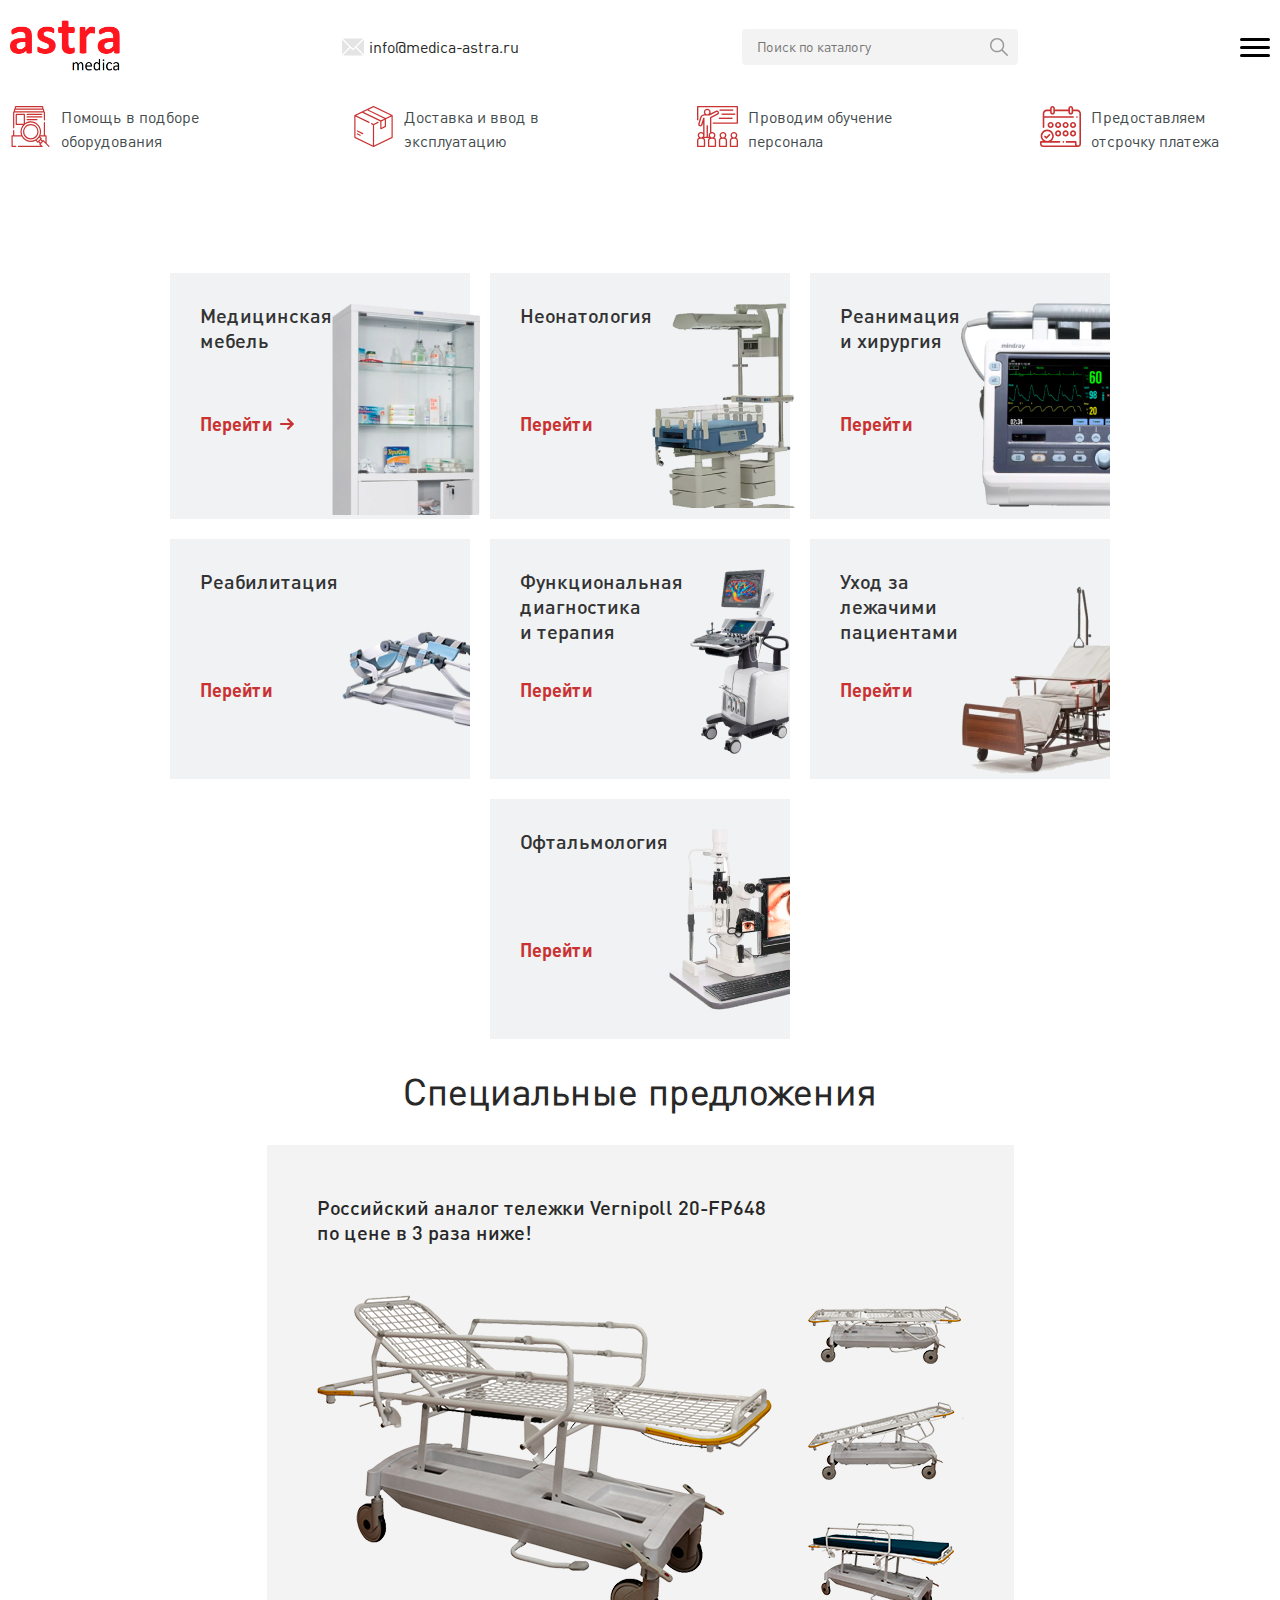
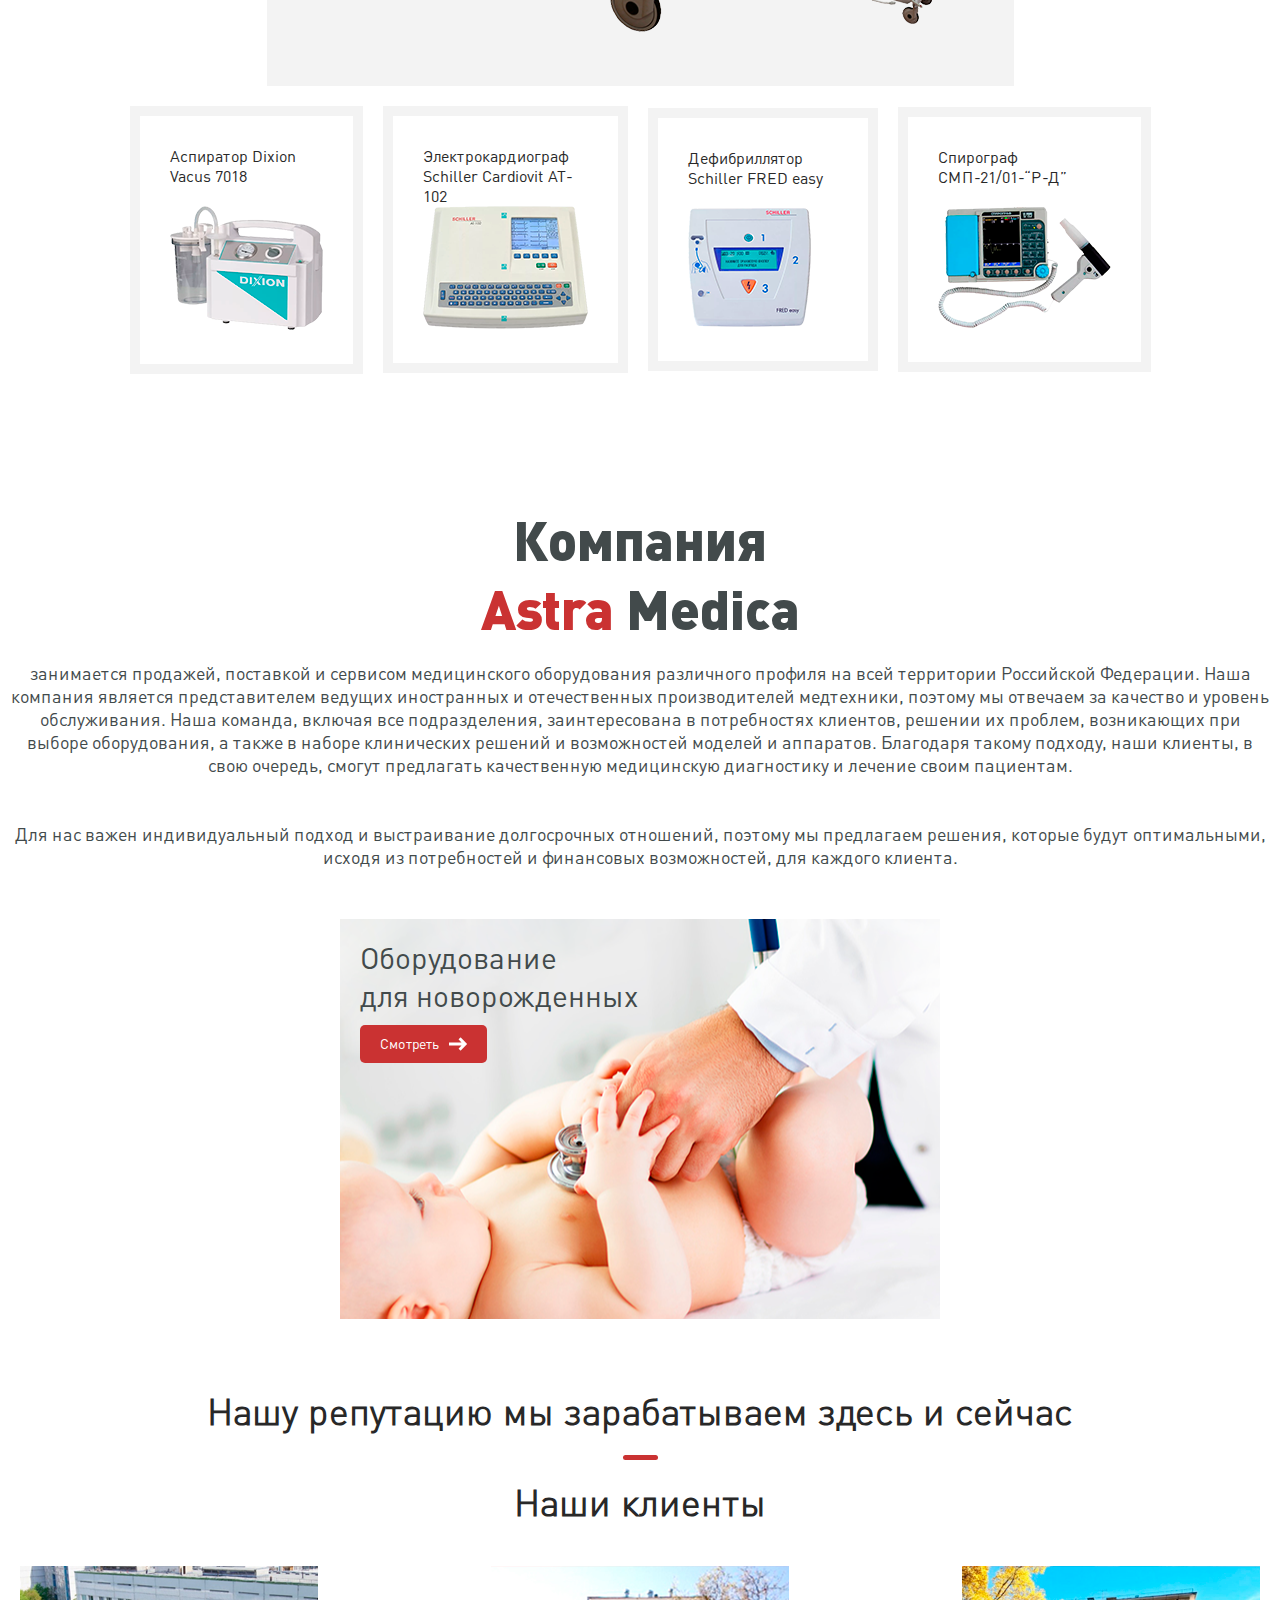
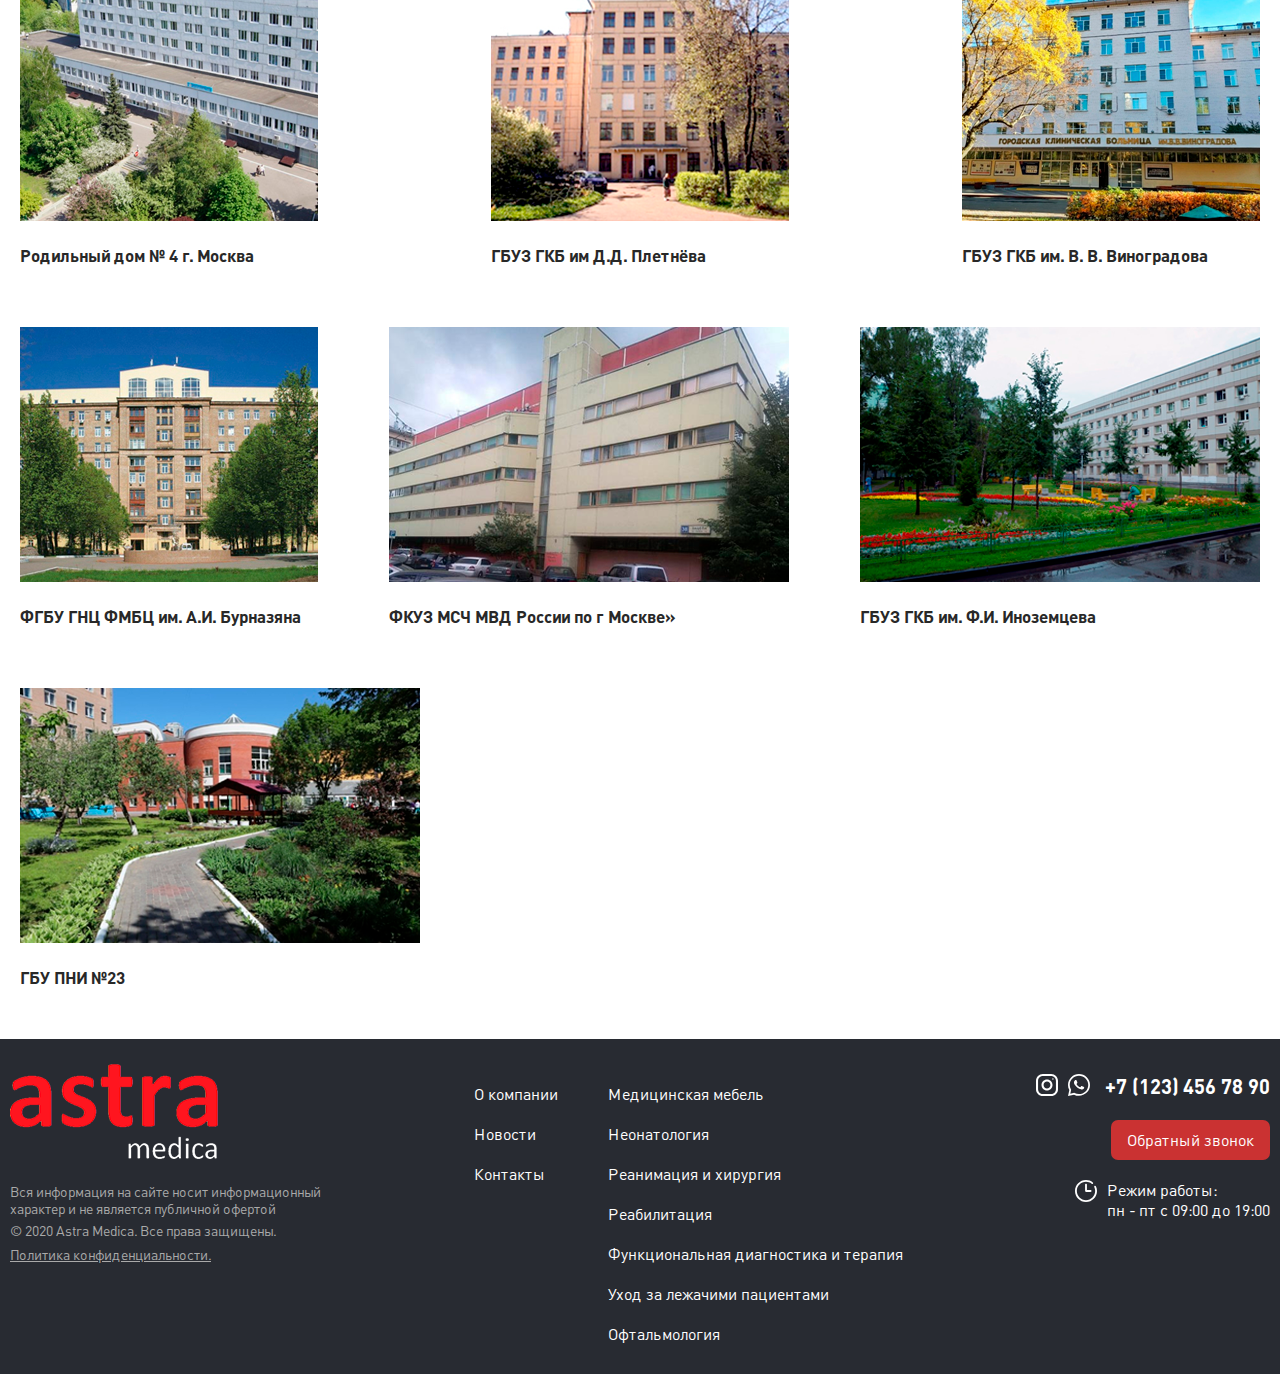
==== index.html @ 745ae38e "Main Page" ====
<!DOCTYPE html>
<html lang="en">

<head>
    <meta charset="UTF-8">
    <meta name="viewport" content="width=device-width, initial-scale=1.0">
    <title>Astra Medica</title>
    <link rel="stylesheet" href="./styles/style.css">
    <link rel="stylesheet" href="./styles/media-queries.css">
    <link rel="shortcut icon" href="./assets/img/favicon.ico" type="image/x-icon">
</head>

<body>
    <header class="header">

        <div class="header-top">
            <div class="container">
                <div class="header-top__logo">
                    <a href="/">
                        <img src="./assets/img/logo.png" alt="">
                    </a>
                </div>

                <div class="header-top__mail">
                    <img src="./assets/img/header/mail.svg" alt="">
                    <a href="#">
                        info@medica-astra.ru
                    </a>
                </div>

                <div class="header-top__phone">
                    <img src="./assets/img/header/phone.svg" alt="">
                    <a href="#">
                        8 (123) 456 78 90
                    </a>
                    <button class="header-button">Заказать звонок</button>
                </div>

                <div class="header-top__search">
                    <input type="search" placeholder="Поиск по каталогу">
                    <img src="./assets/img/header/search.svg" alt="">
                </div>

                <div class="header-top__menu">
                    <div class="lines">
                        <div class="line"></div>
                        <div class="line"></div>
                        <div class="line"></div>
                    </div>
                </div>
            </div>
        </div>
        <div class="header-content">
            <div class="header-content__nav">
                <div class="container">
                    <nav>
                        <ul class="topmenu">
                            <li>
                                <a href="#">Медицинская мебель</a>
                                <ul class="submenu">
                                    <li>
                                        <a href="#">Кровати</a>
                                        <ul class="submenu">
                                            <li><a href="#">Общебольничные</a></li>
                                            <li><a href="#">Функциональные механические</a></li>
                                            <li><a href="#">Функциональные электрические</a></li>
                                            <li><a href="#">Для родовспоможения</a></li>
                                            <li><a href="#">Для новорожденных</a></li>
                                        </ul>
                                    </li>
                                    <li>
                                        <a href="#">Тележки</a>
                                        <ul class="submenu">
                                            <li><a href="#">Внутрикорпусные</a></li>
                                            <li><a href="#">Душевые</a></li>
                                            <li><a href="#">Грузовые</a></li>
                                        </ul>
                                    </li>
                                    <li>
                                        <a href="#">Столики</a>
                                        <ul class="submenu">
                                            <li><a href="#">Прикроватные</a></li>
                                            <li><a href="#">Манипуляционные (процедурные)</a></li>
                                            <li><a href="#">Инструментальные (анестезиолога)</a></li>
                                            <li><a href="#">Пеленальные</a></li>
                                        </ul>
                                    </li>
                                    <li><a href="#">Прикроватные тумбочки</a></li>
                                </ul>
                            </li>
                            <li>
                                <a href="#">Неонатология</a>
                                <ul class="submenu">
                                    <li><a href="#">Кровати для новорожденных</a></li>
                                    <li><a href="#">Пеленальные столики</a></li>
                                    <li><a href="#">Фототерапия</a></li>
                                    <li><a href="#">Весы</a></li>
                                </ul>
                            </li>
                            <li>
                                <a href="#">Реанимация и хирургия</a>
                                <ul class="submenu">
                                    <li><a href="#">Дефибрилляторы</a></li>
                                    <li><a href="#">Аспираторы</a></li>
                                    <li><a href="#">Обогрев пациентов</a></li>
                                </ul>
                            </li>
                            <li>
                                <a href="#">Офтальмология</a>
                                <ul class="submenu">
                                    <li><a href="#">Авторефкератометры</a></li>
                                    <li><a href="#">Щелевые лампы</a></li>
                                    <li>
                                        <a href="#">Офтальмоскопы</a>
                                        <ul class="submenu">
                                            <li><a href="#">Прямые</a></li>
                                            <li><a href="#">Непрямые</a></li>
                                            <li><a href="#">Непрямые видеоофтальмоскопы</a></li>
                                        </ul>
                                    </li>
                                </ul>
                            </li>
                            <li>
                                <a href="#">Функциональная диагностика и терапия</a>
                                <ul class="submenu">
                                    <li><a href="#">Спирометры</a></li>
                                    <li><a href="#">Электрокардиографы</a></li>
                                    <li>
                                        <a href="#">Весы</a>
                                        <ul class="submenu">
                                            <li><a href="#">Для взрослых</a></li>
                                            <li><a href="#">Для новорожденных</a></li>
                                        </ul>
                                    </li>
                                    <li><a href="#">Анализаторы состава тела</a></li>
                                    <li><a href="#">Алкотестеры</a></li>
                                    <li><a href="#">Концентраторы кислорода</a></li>
                                    <li><a href="#">Осветители</a></li>
                                </ul>
                            </li>
                            <li>
                                <a href="#">Реабилитация</a>
                                <ul class="submenu">
                                    <li>
                                        <a href="#">Восстановление подвижности суставов</a>
                                        <ul class="submenu">
                                            <li><a href="#">Коленный и тазобедренны</a></li>
                                            <li><a href="#">Голеностопный</a></li>
                                            <li><a href="#">Локтевой</a></li>
                                            <li><a href="#">Плечевой</a></li>
                                            <li><a href="#">Лучезапястный</a></li>
                                            <li><a href="#">Пальцы и суставы кисти</a></li>
                                            <li><a href="#">Позвоночник (кинезотерапия)</a></li>
                                        </ul>
                                    </li>
                                    <li><a href="#">Восстановление навыков ходьбы</a></li>
                                </ul>
                            </li>
                            <li>
                                <a href="#">Уход за лежачими пациентами</a>
                                <ul class="submenu">
                                    <li><a href="#">Подъемники</a></li>
                                    <li><a href="#">Перекладывание пациентов</a></li>
                                    <li><a href="#">Каталки и кресла для душа</a></li>
                                    <li><a href="#">Противопролежневые матрацы </a></li>
                                </ul>
                            </li>
                        </ul>
                    </nav>

                </div>
            </div>
            <div class="header-content__services">
                <div class="container">
                    <div class="services-list">
                        <div class="service">
                            <div class="service-image">
                                <img src="./assets/img/services/1.svg" alt="">
                            </div>
                            <div class="service-text">
                                <p>Помощь в подборе оборудования</p>
                            </div>
                        </div>
                        <div class="service">
                            <div class="service-image">
                                <img src="./assets/img/services/2.svg" alt="">
                            </div>
                            <div class="service-text">
                                <p>Доставка и ввод в эксплуатацию</p>
                            </div>
                        </div>
                        <div class="service">
                            <div class="service-image">
                                <img src="./assets/img/services/3.svg" alt="">
                            </div>
                            <div class="service-text">
                                <p>Проводим обучение персонала</p>
                            </div>
                        </div>
                        <div class="service">
                            <div class="service-image">
                                <img src="./assets/img/services/4.svg" alt="">
                            </div>
                            <div class="service-text">
                                <p>Предоставляем отсрочку платежа</p>
                            </div>
                        </div>
                    </div>
                </div>
            </div>
        </div>

        <div class="header-menu__mobile">

            <div class="header-menu__mobile-search">
                <input type="search" placeholder="Поиск по каталогу">
            </div>

            <div class="header-menu__mobile-nav">
                <nav>
                    <ul class="topmenu">
                        <li>
                            <a href="#">Медицинская мебель</a>
                            <ul class="submenu">
                                <li>
                                    <a href="#">Кровати</a>
                                    <ul class="submenu">
                                        <li><a href="#">Общебольничные</a></li>
                                        <li><a href="#">Функциональные механические</a></li>
                                        <li><a href="#">Функциональные электрические</a></li>
                                        <li><a href="#">Для родовспоможения</a></li>
                                        <li><a href="#">Для новорожденных</a></li>
                                    </ul>
                                </li>
                                <li>
                                    <a href="#">Тележки</a>
                                    <ul class="submenu">
                                        <li><a href="#">Внутрикорпусные</a></li>
                                        <li><a href="#">Душевые</a></li>
                                        <li><a href="#">Грузовые</a></li>
                                    </ul>
                                </li>
                                <li>
                                    <a href="#">Столики</a>
                                    <ul class="submenu">
                                        <li><a href="#">Прикроватные</a></li>
                                        <li><a href="#">Манипуляционные (процедурные)</a></li>
                                        <li><a href="#">Инструментальные (анестезиолога)</a></li>
                                        <li><a href="#">Пеленальные</a></li>
                                    </ul>
                                </li>
                                <li><a href="#">Прикроватные тумбочки</a></li>
                            </ul>
                        </li>
                        <li>
                            <a href="#">Неонатология</a>
                            <ul class="submenu">
                                <li><a href="#">Кровати для новорожденных</a></li>
                                <li><a href="#">Пеленальные столики</a></li>
                                <li><a href="#">Фототерапия</a></li>
                                <li><a href="#">Весы</a></li>
                            </ul>
                        </li>
                        <li>
                            <a href="#">Реанимация и хирургия</a>
                            <ul class="submenu">
                                <li><a href="#">Дефибрилляторы</a></li>
                                <li><a href="#">Аспираторы</a></li>
                                <li><a href="#">Обогрев пациентов</a></li>
                            </ul>
                        </li>
                        <li>
                            <a href="#">Офтальмология</a>
                            <ul class="submenu">
                                <li><a href="#">Авторефкератометры</a></li>
                                <li><a href="#">Щелевые лампы</a></li>
                                <li>
                                    <a href="#">Офтальмоскопы</a>
                                    <ul class="submenu">
                                        <li><a href="#">Прямые</a></li>
                                        <li><a href="#">Непрямые</a></li>
                                        <li><a href="#">Непрямые видеоофтальмоскопы</a></li>
                                    </ul>
                                </li>
                            </ul>
                        </li>
                        <li>
                            <a href="#">Функциональная диагностика и терапия</a>
                            <ul class="submenu">
                                <li><a href="#">Спирометры</a></li>
                                <li><a href="#">Электрокардиографы</a></li>
                                <li>
                                    <a href="#">Весы</a>
                                    <ul class="submenu">
                                        <li><a href="#">Для взрослых</a></li>
                                        <li><a href="#">Для новорожденных</a></li>
                                    </ul>
                                </li>
                                <li><a href="#">Анализаторы состава тела</a></li>
                                <li><a href="#">Алкотестеры</a></li>
                                <li><a href="#">Концентраторы кислорода</a></li>
                                <li><a href="#">Осветители</a></li>
                            </ul>
                        </li>
                        <li>
                            <a href="#">Реабилитация</a>
                            <ul class="submenu">
                                <li>
                                    <a href="#">Восстановление подвижности суставов</a>
                                    <ul class="submenu">
                                        <li><a href="#">Коленный и тазобедренны</a></li>
                                        <li><a href="#">Голеностопный</a></li>
                                        <li><a href="#">Локтевой</a></li>
                                        <li><a href="#">Плечевой</a></li>
                                        <li><a href="#">Лучезапястный</a></li>
                                        <li><a href="#">Пальцы и суставы кисти</a></li>
                                        <li><a href="#">Позвоночник (кинезотерапия)</a></li>
                                    </ul>
                                </li>
                                <li><a href="#">Восстановление навыков ходьбы</a></li>
                            </ul>
                        </li>
                        <li>
                            <a href="#">Уход за лежачими пациентами</a>
                            <ul class="submenu">
                                <li><a href="#">Подъемники</a></li>
                                <li><a href="#">Перекладывание пациентов</a></li>
                                <li><a href="#">Каталки и кресла для душа</a></li>
                                <li><a href="#">Противопролежневые матрацы </a></li>
                            </ul>
                        </li>
                    </ul>
                </nav>

            </div>

            <div class="header-menu__mobile-phone">
                <img src="./assets/img/header/phone.svg" alt="">
                <a href="#">
                    8 (123) 456 78 90
                </a>
                <button class="header-menu__mobile-button">Заказать звонок</button>
            </div>

            <div class="header-menu__mobile-mail">
                <img src="./assets/img/header/mail.svg" alt="">
                <a href="#">
                    info@medica-astra.ru
                </a>
            </div>

            <div class="header-menu__mobile-close">
                <div class="line"></div>
                <div class="line"></div>
            </div>
        </div>
    </header>
    <main class="main">

        <section class="devices">
            <div class="container">
                <div class="devices-slider">
                    <div class="arrow-back">
                        <img src="./assets/img/devices/back.svg" alt="">
                    </div>
                    <div class="devices-window">
                        <div class="devices-list">
                            <div class="device">
                                <div class="device-text">
                                    <h1>Дефибрилляторы <br> для профессионалов <br> и рядовых сотрудников</h1>
                                </div>
                                <div class="device-link">
                                    <button class="device-button"><img src="./assets/img/devices/button.png"
                                            alt="">Смотреть</button>
                                </div>
                            </div>
                            <div class="device">
                                <div class="device-text">
                                    <h1>Дефибрилляторы <br> для новичков <br> и рядовых сотрудников</h1>
                                </div>
                                <div class="device-link">
                                    <button class="device-button"><img src="./assets/img/devices/button.png"
                                            alt="">Смотреть</button>
                                </div>
                            </div>
                        </div>
                    </div>
                    <div class="arrow-next">
                        <img src="./assets/img/devices/next.svg" alt="">
                    </div>
                </div>
            </div>
        </section>

        <section class="categories">
            <div class="container">
                <div class="categories-list">
                    <div class="category">
                        <div class="category-text">
                            <p>Медицинская мебель</p>
                            <div class="category-text__link">
                                <a href="#">
                                    Перейти
                                    <img src="./assets/img/categories/next.svg" alt="">
                                </a>
                            </div>
                        </div>
                        <div class="category-image">
                            <img src="./assets/img/categories/1.png" alt="">
                        </div>
                    </div>
                    <div class="category">
                        <div class="category-text">
                            <p>Неонатология</p>
                            <div class="category-text__link">
                                <a href="#">Перейти</a>
                            </div>
                        </div>
                        <div class="category-image">
                            <img src="./assets/img/categories/2.png" alt="">
                        </div>
                    </div>
                    <div class="category">
                        <div class="category-text">
                            <p>Реанимация и хирургия</p>
                            <div class="category-text__link">
                                <a href="#">Перейти</a>
                            </div>
                        </div>
                        <div class="category-image">
                            <img src="./assets/img/categories/3.png" alt="">
                        </div>
                    </div>
                    <div class="category">
                        <div class="category-text">
                            <p>Реабилитация</p>
                            <div class="category-text__link">
                                <a href="#">Перейти</a>
                            </div>
                        </div>
                        <div class="category-image">
                            <img src="./assets/img/categories/4.png" alt="">
                        </div>
                    </div>
                    <div class="category">
                        <div class="category-text">
                            <p>Функциональная диагностика <br> и терапия</p>
                            <div class="category-text__link">
                                <a href="#">Перейти</a>
                            </div>
                        </div>
                        <div class="category-image">
                            <img src="./assets/img/categories/5.png" alt="">
                        </div>
                    </div>
                    <div class="category">
                        <div class="category-text">
                            <p>Уход за лежачими пациентами</p>
                            <div class="category-text__link">
                                <a href="#">Перейти</a>
                            </div>
                        </div>
                        <div class="category-image">
                            <img src="./assets/img/categories/6.png" alt="">
                        </div>
                    </div>
                    <div class="category">
                        <div class="category-text">
                            <p>Офтальмология</p>
                            <div class="category-text__link">
                                <a href="#">Перейти</a>
                            </div>
                        </div>
                        <div class="category-image">
                            <img src="./assets/img/categories/7.png" alt="">
                        </div>
                    </div>
                </div>
            </div>
        </section>

        <section class="offers">
            <div class="container">
                <div class="section-title">
                    <h3>Специальные предложения</h3>
                </div>
                <div class="offers-list">
                    <div class="hot-offer">
                        <div class="offer">
                            <div class="offer-text">
                                <p>Российский аналог тележки Vernipoll 20-FP648 по цене в 3 раза ниже!</p>
                            </div>
                            <div class="offer-image">
                                <img src="./assets/img/offers/1.png" alt="">
                            </div>
                        </div>
                    </div>
                    <div class="other-offers">
                        <div class="offer">
                            <div class="offer-wrap">
                                <div class="offer-text">
                                    <p>Аспиратор Dixion Vacus 7018</p>
                                </div>
                                <div class="offer-image">
                                    <img src="./assets/img/offers/2.png" alt="">
                                </div>
                            </div>
                        </div>
                        <div class="offer">
                            <div class="offer-wrap">
                                <div class="offer-text">
                                    <p>Электрокардиограф Schiller Cardiovit AT-102</p>
                                </div>
                                <div class="offer-image">
                                    <img src="./assets/img/offers/3.png" alt="">
                                </div>
                            </div>
                        </div>
                        <div class="offer">
                            <div class="offer-wrap">
                                <div class="offer-text">
                                    <p>Дефибриллятор Schiller FRED easy</p>
                                </div>
                                <div class="offer-image">
                                    <img src="./assets/img/offers/4.png" alt="">
                                </div>
                            </div>
                        </div>
                        <div class="offer">
                            <div class="offer-wrap">
                                <div class="offer-text">
                                    <p>Спирограф СМП-21/01-“Р-Д”</p>
                                </div>
                                <div class="offer-image">
                                    <img src="./assets/img/offers/5.png" alt="">
                                </div>
                            </div>
                        </div>
                    </div>
                </div>
            </div>
        </section>

        <section class="about">
            <div class="container">
                <div class="about-text">
                    <h2>Компания <br> <span>Astra</span> Medica</h2>
                    <p>занимается продажей, поставкой и сервисом медицинского оборудования
                        различного профиля на всей территории Российской Федерации. Наша
                        компания является представителем ведущих иностранных и отечественных
                        производителей медтехники, поэтому мы отвечаем за качество и уровень
                        обслуживания. Наша команда, включая все подразделения, заинтересована
                        в потребностях клиентов, решении их проблем, возникающих при выборе
                        оборудования, а также в наборе клинических решений и возможностей
                        моделей и аппаратов. Благодаря такому подходу, наши клиенты, в свою
                        очередь, смогут предлагать качественную медицинскую диагностику и
                        лечение своим пациентам.
                        <br> <br> <br>
                        Для нас важен индивидуальный подход и выстраивание долгосрочных
                        отношений, поэтому мы предлагаем решения, которые будут оптимальными,
                        исходя из потребностей и финансовых возможностей, для каждого клиента.</p>
                </div>
                <div class="about-product">
                    <div class="about-product__text">
                        <p>Оборудование <br> для новорожденных</p>
                    </div>
                    <div class="about-product__link">
                        <button class="header-button">Смотреть <img src="./assets/img/about/arrow.svg" alt=""> </button>
                    </div>
                </div>
            </div>
        </section>

        <section class="clients">
            <div class="container">
                <div class="section-title">
                    <h3>Нашу репутацию мы зарабатываем здесь и сейчас</h2>
                        <div class="section-title__bar"></div>
                        <h3>Наши клиенты</h3>
                </div>
                <div class="clients-list">
                    <div class="client">
                        <div class="client-image">
                            <img src="./assets/img/clients/1.png" alt="">
                        </div>
                        <div class="client-text">
                            <p>Родильный дом № 4 г. Москва</p>
                        </div>
                    </div>
                    <div class="client">
                        <div class="client-image">
                            <img src="./assets/img/clients/2.png" alt="">
                        </div>
                        <div class="client-text">
                            <p>ГБУЗ ГКБ им Д.Д. Плетнёва</p>
                        </div>
                    </div>
                    <div class="client">
                        <div class="client-image">
                            <img src="./assets/img/clients/3.png" alt="">
                        </div>
                        <div class="client-text">
                            <p>ГБУЗ ГКБ им. В. В. Виноградова</p>
                        </div>
                    </div>
                    <div class="client">
                        <div class="client-image">
                            <img src="./assets/img/clients/4.png" alt="">
                        </div>
                        <div class="client-text">
                            <p>ФГБУ ГНЦ ФМБЦ им. А.И. Бурназяна</p>
                        </div>
                    </div>
                    <div class="client">
                        <div class="client-image">
                            <img src="./assets/img/clients/5.png" alt="">
                        </div>
                        <div class="client-text">
                            <p>ФКУЗ МСЧ МВД России по г Москве»</p>
                        </div>
                    </div>
                    <div class="client">
                        <div class="client-image">
                            <img src="./assets/img/clients/6.png" alt="">
                        </div>
                        <div class="client-text">
                            <p>ГБУЗ ГКБ им. Ф.И. Иноземцева</p>
                        </div>
                    </div>
                    <div class="client">
                        <div class="client-image">
                            <img src="./assets/img/clients/7.png" alt="">
                        </div>
                        <div class="client-text">
                            <p>ГБУ ПНИ №23</p>
                        </div>
                    </div>
                </div>
            </div>
        </section>

    </main>
    <footer class="footer">
        <div class="container">
            <div class="legal-info">
                <div class="logo">
                    <img src="./assets/img/footer/logo.png" alt="">
                </div>
                <div class="policy">
                    <p>Вся информация на сайте носит информационный характер и не является публичной офертой</p>
                    <p>
                        © 2020 Astra Medica. Все права защищены.
                    </p>
                    <a href="#">
                        Политика конфиденциальности.
                    </a>
                </div>
            </div>
            <div class="links">
                <div class="main-links">
                    <ul>
                        <li>
                            <a href="#">О компании</a>
                        </li>
                        <li>
                            <a href="#">Новости</a>
                        </li>
                        <li>
                            <a href="#">Контакты</a>
                        </li>
                    </ul>
                </div>
                <div class="category-links">
                    <ul>
                        <li>
                            <a href="#">Медицинская мебель</a>
                        </li>
                        <li>
                            <a href="#">Неонатология</a>
                        </li>
                        <li>
                            <a href="#">Реанимация и хирургия</a>
                        </li>
                        <li>
                            <a href="#">Реабилитация</a>
                        </li>
                        <li>
                            <a href="#">Функциональная диагностика и терапия</a>
                        </li>
                        <li>
                            <a href="#">Уход за лежачими пациентами</a>
                        </li>
                        <li>
                            <a href="#">Офтальмология</a>
                        </li>
                    </ul>
                </div>
            </div>
            <div class="useful-info">
                <div class="contacts">
                    <div class="social-media">
                        <div class="instagram">
                            <img src="./assets/img/footer/instagram.svg" alt="">
                        </div>
                        <div class="whatsapp">
                            <img src="./assets/img/footer/whatsapp.svg" alt="">
                        </div>
                    </div>
                    <div class="phone">
                        <a href="#">+7 (123) 456 78 90</a>
                    </div>
                </div>
                <div class="call">
                    <button class="call-button">Обратный звонок</button>
                </div>
                <div class="working-schedule">
                    <img src="./assets/img/footer/clock.svg" alt="">
                    <p>Режим работы: <br> пн - пт с 09:00 до 19:00</p>
                </div>
            </div>
        </div>
    </footer>
    <script src="./src/main.js"></script>
</body>

</html>
---- styles/style.css ----
@font-face {
  font-family: 'DIN Pro Bold';
  src: url("../assets/fonts/DINPro-Bold.eot");
  src: url("../assets/fonts/DINPro-Bold.eot?#iefix") format("embedded-opentype"), url("../assets/fonts/DINPro-Bold.woff2") format("woff2"), url("../assets/fonts/DINPro-Bold.woff") format("woff"), url("../assets/fonts/DINPro-Bold.ttf") format("truetype");
  font-weight: bold;
  font-style: normal;
  font-display: swap;
}

@font-face {
  font-family: 'DIN Pro Black';
  src: url("../assets/fonts/DINPro-Black.eot");
  src: url("../assets/fonts/DINPro-Black.eot?#iefix") format("embedded-opentype"), url("../assets/fonts/DINPro-Black.woff2") format("woff2"), url("../assets/fonts/DINPro-Black.woff") format("woff"), url("../assets/fonts/DINPro-Black.ttf") format("truetype");
  font-weight: 900;
  font-style: normal;
  font-display: swap;
}

@font-face {
  font-family: 'DIN Pro Medium';
  src: url("../assets/fonts/DINPro-Medium.eot");
  src: url("../assets/fonts/DINPro-Medium.eot?#iefix") format("embedded-opentype"), url("../assets/fonts/DINPro-Medium.woff2") format("woff2"), url("../assets/fonts/DINPro-Medium.woff") format("woff"), url("../assets/fonts/DINPro-Medium.ttf") format("truetype");
  font-weight: 500;
  font-style: normal;
  font-display: swap;
}

@font-face {
  font-family: 'DIN Pro Light';
  src: url("../assets/fonts/DINPro-Light.eot");
  src: url("../assets/fonts/DINPro-Light.eot?#iefix") format("embedded-opentype"), url("../assets/fonts/DINPro-Light.woff2") format("woff2"), url("../assets/fonts/DINPro-Light.woff") format("woff"), url("../assets/fonts/DINPro-Light.ttf") format("truetype");
  font-weight: 300;
  font-style: normal;
  font-display: swap;
}

@font-face {
  font-family: 'DIN Pro Regular';
  src: url("../assets/fonts/DINPro.eot");
  src: url("../assets/fonts/DINPro.eot?#iefix") format("embedded-opentype"), url("../assets/fonts/DINPro.woff2") format("woff2"), url("../assets/fonts/DINPro.woff") format("woff"), url("../assets/fonts/DINPro.ttf") format("truetype");
  font-weight: normal;
  font-style: normal;
  font-display: swap;
}

* {
  margin: 0;
  padding: 0;
  -webkit-box-sizing: border-box;
          box-sizing: border-box;
}

html {
  font-size: 16px;
}

.container {
  max-width: 1300px;
  margin: auto;
}

a {
  text-decoration: none;
  color: #282828;
}

ul {
  list-style: none;
}

.section-title {
  font-size: 32px;
  margin-bottom: 30px;
  text-align: center;
  color: #282828;
  font-family: 'DIN Pro Light', sans-serif;
}

.header-button,
.header-menu__mobile-button {
  font-family: 'DIN Pro Regular', sans-serif;
  font-size: 14px;
  padding: 10px 20px;
  border: none;
  outline: none;
  border-radius: 5px;
  background-color: #ca3232;
  color: #fff;
  margin-left: 10px;
  cursor: pointer;
}

input {
  font-size: 14px;
  border: none;
  outline: none;
  border-radius: 4px;
  padding: 10px 80px 10px 15px;
  background-color: #f3f3f3;
}

input::-webkit-input-placeholder {
  font-family: 'DIN Pro Regular', sans-serif;
}

input:-ms-input-placeholder {
  font-family: 'DIN Pro Regular', sans-serif;
}

input::-ms-input-placeholder {
  font-family: 'DIN Pro Regular', sans-serif;
}

input::placeholder {
  font-family: 'DIN Pro Regular', sans-serif;
}

body {
  font-family: 'DIN Pro Regular', sans-serif;
  overflow-x: hidden;
}

body .header {
  margin-top: 20px;
}

body .header .header-content__nav,
body .header .header-menu__mobile-nav {
  background-color: #f3f3f3;
}

body .header .header-content__nav nav a,
body .header .header-menu__mobile-nav nav a {
  display: block;
  -webkit-transition: .3s linear;
  transition: .3s linear;
}

body .header .header-content__nav nav li:hover > .submenu,
body .header .header-menu__mobile-nav nav li:hover > .submenu {
  visibility: visible;
  opacity: 1;
  -webkit-transform: translateY(0px);
          transform: translateY(0px);
}

body .header .header-content__nav .topmenu,
body .header .header-menu__mobile-nav .topmenu {
  display: -webkit-box;
  display: -ms-flexbox;
  display: flex;
  -webkit-box-pack: justify;
      -ms-flex-pack: justify;
          justify-content: space-between;
  -webkit-box-align: center;
      -ms-flex-align: center;
          align-items: center;
}

body .header .header-content__nav .topmenu .active,
body .header .header-content__nav .topmenu > li > a:hover,
body .header .header-content__nav .topmenu .submenu li a:hover,
body .header .header-menu__mobile-nav .topmenu .active,
body .header .header-menu__mobile-nav .topmenu > li > a:hover,
body .header .header-menu__mobile-nav .topmenu .submenu li a:hover {
  color: #ddbe86;
}

body .header .header-content__nav .topmenu > li,
body .header .header-menu__mobile-nav .topmenu > li {
  display: inline-block;
  position: relative;
}

body .header .header-content__nav .topmenu > li:last-child,
body .header .header-menu__mobile-nav .topmenu > li:last-child {
  border-right: 1px solid #ECF1F2;
}

body .header .header-content__nav .topmenu > li > a,
body .header .header-menu__mobile-nav .topmenu > li > a {
  padding: 20px 0;
}

body .header .header-content__nav .topmenu .submenu,
body .header .header-menu__mobile-nav .topmenu .submenu {
  position: absolute;
  left: -1px;
  z-index: 5;
  width: 180px;
  border-bottom: 1px solid #ECF1F2;
  visibility: hidden;
  opacity: 0;
  -webkit-transform: translateY(10px);
          transform: translateY(10px);
  -webkit-transition: .3s ease-in-out;
  transition: .3s ease-in-out;
}

body .header .header-content__nav .topmenu .submenu li,
body .header .header-menu__mobile-nav .topmenu .submenu li {
  position: relative;
}

body .header .header-content__nav .topmenu .submenu a,
body .header .header-menu__mobile-nav .topmenu .submenu a {
  background: white;
  border-top: 1px solid #ECF1F2;
  border-right: 1px solid #ECF1F2;
  border-left: 1px solid #ECF1F2;
  color: #1c1c1c;
  text-align: left;
  font-size: 14px;
  letter-spacing: 1px;
  padding: 10px 20px;
}

body .header .header-content__nav .topmenu .submenu .submenu,
body .header .header-menu__mobile-nav .topmenu .submenu .submenu {
  position: absolute;
  top: 0;
  left: calc(100% - 1px);
}

body .header-top {
  margin-bottom: 20px;
}

body .header-top .container {
  display: -webkit-box;
  display: -ms-flexbox;
  display: flex;
  -webkit-box-pack: justify;
      -ms-flex-pack: justify;
          justify-content: space-between;
  -webkit-box-align: center;
      -ms-flex-align: center;
          align-items: center;
}

body .header-top__logo img {
  max-width: 110px;
  max-height: 51px;
}

body .header-top__mail, body .header-top__phone, body .header-top__search {
  display: -webkit-box;
  display: -ms-flexbox;
  display: flex;
  -webkit-box-pack: center;
      -ms-flex-pack: center;
          justify-content: center;
  -webkit-box-align: center;
      -ms-flex-align: center;
          align-items: center;
}

body .header-top__mail img, body .header-top__phone img, body .header-top__search img {
  width: 22px;
  height: 22px;
  margin-right: 5px;
}

body .header-top__mail {
  margin-right: 20%;
}

body .header-top__search {
  position: relative;
  cursor: pointer;
}

body .header-top__search img {
  position: absolute;
  right: 5px;
  width: 18px;
  height: 18px;
}

body .header-top__menu {
  display: none;
}

body .header-top__menu .lines {
  cursor: pointer;
}

body .header-top__menu .line {
  width: 30px;
  height: 3px;
  border-radius: 10px;
  background: #000;
  margin-bottom: 5px;
}

body .header-top__menu .line:last-child {
  margin-bottom: 0;
}

body .header-content__services {
  margin-top: 30px;
}

body .header-content__services .services-list {
  display: -webkit-box;
  display: -ms-flexbox;
  display: flex;
  -webkit-box-pack: justify;
      -ms-flex-pack: justify;
          justify-content: space-between;
  -webkit-box-align: center;
      -ms-flex-align: center;
          align-items: center;
}

body .header-content__services .services-list .service {
  display: -webkit-box;
  display: -ms-flexbox;
  display: flex;
  -webkit-box-pack: center;
      -ms-flex-pack: center;
          justify-content: center;
  -webkit-box-align: center;
      -ms-flex-align: center;
          align-items: center;
  color: #424a4b;
  max-width: 230px;
}

body .header-content__services .services-list .service-image img {
  width: 41px;
  height: 41px;
  margin-right: 10px;
}

body .header-content__services .services-list .service-text {
  line-height: 1.5;
}

body .header-menu__mobile {
  width: 315px;
  height: 100%;
  background-color: white;
  position: fixed;
  top: 0;
  right: -315px;
  -webkit-transition: all ease .6s;
  transition: all ease .6s;
}

body .header-menu__mobile-phone, body .header-menu__mobile-mail, body .header-menu__mobile-search {
  display: -webkit-box;
  display: -ms-flexbox;
  display: flex;
  -webkit-box-pack: center;
      -ms-flex-pack: center;
          justify-content: center;
  -webkit-box-align: center;
      -ms-flex-align: center;
          align-items: center;
}

body .header-menu__mobile-phone img, body .header-menu__mobile-mail img, body .header-menu__mobile-search img {
  width: 22px;
  height: 22px;
  margin-right: 5px;
}

body .header-menu__mobile-search {
  position: relative;
  cursor: pointer;
}

body .header-menu__mobile-search input {
  background-image: url(../assets/img/header/search.svg);
  background-position: 95% 50%;
  background-repeat: no-repeat;
  background-size: 18px;
}

body .header-menu__mobile nav .topmenu {
  -webkit-box-orient: vertical;
  -webkit-box-direction: normal;
      -ms-flex-direction: column;
          flex-direction: column;
  -webkit-box-align: start;
      -ms-flex-align: start;
          align-items: flex-start;
}

body .header-menu__mobile nav .topmenu .submenu {
  left: 300px;
  top: 15px;
}

body .header-menu__mobile .header-menu__mobile-close {
  width: 40px;
  height: 40px;
  position: absolute;
  top: 0;
  right: 0;
  cursor: pointer;
}

body .header-menu__mobile .header-menu__mobile-close .line {
  position: absolute;
  top: 20px;
  right: 10px;
  width: 30px;
  height: 3px;
  background-color: #000;
  -webkit-transform: rotate(45deg);
          transform: rotate(45deg);
}

body .header-menu__mobile .header-menu__mobile-close .line:last-child {
  -webkit-transform: rotate(-45deg);
          transform: rotate(-45deg);
}

body .main {
  margin-top: 20px;
}

body .main .devices {
  background: url(../assets/img/devices/bg.png) no-repeat center;
  min-height: 600px;
}

body .main .devices .devices-slider {
  display: -webkit-box;
  display: -ms-flexbox;
  display: flex;
  -webkit-box-pack: start;
      -ms-flex-pack: start;
          justify-content: flex-start;
  -webkit-box-align: center;
      -ms-flex-align: center;
          align-items: center;
  padding-top: 160px;
}

body .main .devices .devices-slider .arrow-back,
body .main .devices .devices-slider .arrow-next {
  cursor: pointer;
}

body .main .devices .devices-slider .arrow-back img,
body .main .devices .devices-slider .arrow-next img {
  width: 40px;
  height: 40px;
}

body .main .devices .devices-slider .devices-window {
  width: 800px;
  margin: 0 370px 0 80px;
  overflow: hidden;
}

body .main .devices .devices-slider .devices-window .devices-list {
  display: -webkit-box;
  display: -ms-flexbox;
  display: flex;
  -webkit-transition: all 0.4s ease;
  transition: all 0.4s ease;
}

body .main .devices .devices-slider .devices-window .devices-list .device {
  min-width: 800px;
}

body .main .devices .devices-slider .devices-window .devices-list .device-text {
  color: #282828;
  font-size: 30px;
  max-width: 500px;
  margin-bottom: 20px;
}

body .main .devices .devices-slider .devices-window .devices-list .device-button {
  display: -webkit-box;
  display: -ms-flexbox;
  display: flex;
  -webkit-box-pack: center;
      -ms-flex-pack: center;
          justify-content: center;
  -webkit-box-align: center;
      -ms-flex-align: center;
          align-items: center;
  font-family: 'DIN Pro Medium', sans-serif;
  border: none;
  border-radius: 8px;
  outline: none;
  background: #ca3232;
  padding: 12px 20px;
  font-size: 18px;
  color: #fff;
  cursor: pointer;
}

body .main .devices .devices-slider .devices-window .devices-list .device-button img {
  margin-right: 10px;
}

body .main .categories {
  padding: 20px 0;
}

body .main .categories-list {
  margin-top: 70px;
  display: -webkit-box;
  display: -ms-flexbox;
  display: flex;
  -ms-flex-wrap: wrap;
      flex-wrap: wrap;
}

body .main .categories-list .category {
  color: #333333;
  display: -webkit-box;
  display: -ms-flexbox;
  display: flex;
  -webkit-box-pack: justify;
      -ms-flex-pack: justify;
          justify-content: space-between;
  background-color: #f0f2f3;
  margin: 10px;
  min-height: 240px;
  width: 300px;
  padding: 30px 0 0 30px;
}

body .main .categories-list .category-text {
  font-family: 'DIN Pro Medium';
  font-size: 20px;
  max-width: 180px;
}

body .main .categories-list .category-text p {
  min-height: 110px;
}

body .main .categories-list .category-text__link a {
  font-family: 'DIN Pro Bold', sans-serif;
  color: #ca3232;
  font-size: 18px;
  display: -webkit-box;
  display: -ms-flexbox;
  display: flex;
  -webkit-box-align: center;
      -ms-flex-align: center;
          align-items: center;
}

body .main .categories-list .category-text__link a img {
  width: 14px;
  height: 14px;
  margin-left: 8px;
}

body .main .categories-list .category:first-child, body .main .categories-list .category:nth-child(2) {
  min-width: 460px;
}

body .main .offers {
  color: #282828;
}

body .main .offers-list {
  display: -webkit-box;
  display: -ms-flexbox;
  display: flex;
  -webkit-box-pack: center;
      -ms-flex-pack: center;
          justify-content: center;
}

body .main .offers-list .hot-offer .offer {
  background-color: #f3f3f3;
  padding: 50px 50px;
}

body .main .offers-list .hot-offer .offer-text {
  font-family: 'DIN Pro Medium', sans-serif;
  font-size: 20px;
  max-width: 450px;
  margin-bottom: 50px;
}

body .main .offers-list .other-offers {
  display: -webkit-box;
  display: -ms-flexbox;
  display: flex;
  -ms-flex-wrap: wrap;
      flex-wrap: wrap;
  -webkit-box-pack: center;
      -ms-flex-pack: center;
          justify-content: center;
  -webkit-box-align: center;
      -ms-flex-align: center;
          align-items: center;
}

body .main .offers-list .other-offers .offer {
  background-color: #f3f3f3;
  padding: 10px;
  margin: 10px;
  margin-top: 0;
  min-width: 250px;
}

body .main .offers-list .other-offers .offer-wrap {
  padding: 30px;
  background-color: #fff;
}

body .main .offers-list .other-offers .offer-text {
  max-width: 150px;
  min-height: 60px;
}

body .main .about {
  margin-top: 100px;
  padding: 20px 0;
  color: #424a4b;
}

body .main .about .container {
  display: -webkit-box;
  display: -ms-flexbox;
  display: flex;
  -webkit-box-pack: justify;
      -ms-flex-pack: justify;
          justify-content: space-between;
}

body .main .about-text {
  -ms-flex-preferred-size: 50%;
      flex-basis: 50%;
  margin-right: 20px;
}

body .main .about-text h2 {
  font-family: 'DIN Pro Black', sans-serif;
  font-size: 54px;
  margin-bottom: 20px;
}

body .main .about-text h2 span {
  color: #ca3232;
}

body .main .about-text p {
  font-size: 18px;
}

body .main .about-product {
  min-width: 600px;
  min-height: 400px;
  padding: 20px;
  background: url(../assets/img/about/product.png) no-repeat center;
}

body .main .about-product__text {
  font-size: 30px;
  margin-bottom: 10px;
}

body .main .about-product__link .header-button {
  margin-left: 0;
  display: -webkit-box;
  display: -ms-flexbox;
  display: flex;
  -webkit-box-pack: center;
      -ms-flex-pack: center;
          justify-content: center;
  -webkit-box-align: center;
      -ms-flex-align: center;
          align-items: center;
}

body .main .about-product__link .header-button img {
  width: 18px;
  height: 18px;
  margin-left: 10px;
}

body .main .clients {
  margin-top: 50px;
}

body .main .clients .section-title h3:first {
  font-size: 40px;
}

body .main .clients .section-title__bar {
  width: 35px;
  height: 5px;
  border-radius: 50px;
  background: #ca3232;
  display: block;
  margin: 20px auto;
}

body .main .clients-list {
  display: -webkit-box;
  display: -ms-flexbox;
  display: flex;
  -ms-flex-wrap: wrap;
      flex-wrap: wrap;
  -webkit-box-pack: justify;
      -ms-flex-pack: justify;
          justify-content: space-between;
  -webkit-box-align: center;
      -ms-flex-align: center;
          align-items: center;
  color: #282828;
}

body .main .clients-list .client {
  margin: 10px 10px 50px 10px;
}

body .main .clients-list .client-image {
  margin-bottom: 20px;
}

body .main .clients-list .client-text {
  font-family: 'DIN Pro Bold', sans-serif;
  font-size: 17px;
}

body .footer {
  background-color: #282b32;
  color: #fff;
  padding: 25px 0 10px 0;
}

body .footer .container {
  display: -webkit-box;
  display: -ms-flexbox;
  display: flex;
  -webkit-box-pack: justify;
      -ms-flex-pack: justify;
          justify-content: space-between;
}

body .footer .container .legal-info .logo {
  margin-bottom: 20px;
}

body .footer .container .legal-info .policy {
  color: #aaaaaa;
}

body .footer .container .legal-info .policy * {
  margin: 5px 0;
}

body .footer .container .legal-info .policy p {
  font-size: 14px;
  max-width: 330px;
}

body .footer .container .legal-info .policy a {
  text-decoration: underline;
  color: #aaaaaa;
  font-size: 14px;
}

body .footer .container .links {
  display: -webkit-box;
  display: -ms-flexbox;
  display: flex;
  -webkit-box-pack: justify;
      -ms-flex-pack: justify;
          justify-content: space-between;
}

body .footer .container .links .main-links {
  margin-right: 50px;
}

body .footer .container .links ul li {
  margin: 20px 0;
}

body .footer .container .links ul li a {
  color: #fff;
}

body .footer .container .useful-info {
  display: -webkit-box;
  display: -ms-flexbox;
  display: flex;
  -webkit-box-orient: vertical;
  -webkit-box-direction: normal;
      -ms-flex-direction: column;
          flex-direction: column;
  -webkit-box-align: end;
      -ms-flex-align: end;
          align-items: flex-end;
}

body .footer .container .useful-info .contacts,
body .footer .container .useful-info .call,
body .footer .container .useful-info .working-schedule {
  margin: 10px 0;
}

body .footer .container .useful-info img {
  width: 22px;
  height: 22px;
}

body .footer .container .useful-info .contacts {
  display: -webkit-box;
  display: -ms-flexbox;
  display: flex;
  -webkit-box-pack: center;
      -ms-flex-pack: center;
          justify-content: center;
  -webkit-box-align: center;
      -ms-flex-align: center;
          align-items: center;
}

body .footer .container .useful-info .contacts .social-media {
  display: -webkit-box;
  display: -ms-flexbox;
  display: flex;
  margin-right: 5px;
}

body .footer .container .useful-info .contacts .social-media div {
  margin-right: 10px;
}

body .footer .container .useful-info .contacts a {
  font-family: 'DIN Pro Bold', sans-serif;
  font-size: 20px;
  color: #fff;
}

body .footer .container .useful-info .call-button {
  font-family: 'DIN Pro Regular', sans-serif;
  font-size: 16px;
  border: none;
  outline: none;
  background-color: #ca3232;
  color: #fff;
  padding: 10px 16px;
  border-radius: 7px;
}

body .footer .container .useful-info .working-schedule {
  display: -webkit-box;
  display: -ms-flexbox;
  display: flex;
}

body .footer .container .useful-info .working-schedule img {
  margin-right: 10px;
}
/*# sourceMappingURL=style.css.map */
---- styles/media-queries.css ----
@media (max-width: 1400px) {
  .container {
    padding: 0 10px;
  }
  body .header-top__mail {
    margin-right: 0;
  }
  body .header-top__phone {
    display: none;
  }
  body .header-top__menu {
    display: -webkit-box;
    display: -ms-flexbox;
    display: flex;
  }
  body .header-content .header-content__nav {
    display: none;
  }
  body .main .devices {
    display: none;
  }
  body .main .categories-list {
    -webkit-box-pack: center;
        -ms-flex-pack: center;
            justify-content: center;
  }
  body .main .categories-list .category:first-child, body .main .categories-list .category:nth-child(2) {
    padding-bottom: 0;
    min-width: unset;
  }
  body .main .offers-list {
    -webkit-box-orient: vertical;
    -webkit-box-direction: normal;
        -ms-flex-direction: column;
            flex-direction: column;
    -webkit-box-pack: center;
        -ms-flex-pack: center;
            justify-content: center;
    -webkit-box-align: center;
        -ms-flex-align: center;
            align-items: center;
  }
  body .main .offers-list .hot-offer {
    margin-bottom: 20px;
  }
  body .main .offers-list .other-offers .offer {
    min-width: 230px;
  }
  body .main .about .container {
    -webkit-box-orient: vertical;
    -webkit-box-direction: normal;
        -ms-flex-direction: column;
            flex-direction: column;
    -webkit-box-pack: center;
        -ms-flex-pack: center;
            justify-content: center;
    -webkit-box-align: center;
        -ms-flex-align: center;
            align-items: center;
  }
  body .main .about-text {
    text-align: center;
    margin-right: 0;
    margin-bottom: 50px;
  }
}

@media (max-width: 900px) {
  body .header-top__mail {
    display: none;
  }
  body .header-content__services .services-list {
    -ms-flex-wrap: wrap;
        flex-wrap: wrap;
    -webkit-box-pack: center;
        -ms-flex-pack: center;
            justify-content: center;
    -webkit-box-align: center;
        -ms-flex-align: center;
            align-items: center;
  }
  body .header-content__services .services-list .service {
    margin: 10px;
  }
  body .main .offers-list .hot-offer {
    display: none;
  }
  body .main .about-product {
    display: none;
  }
  body .main .clients-list {
    -webkit-box-pack: center;
        -ms-flex-pack: center;
            justify-content: center;
  }
  body .main .clients-list .client-image {
    max-width: 298px;
    overflow: hidden;
  }
  body .footer {
    text-align: center;
  }
  body .footer .container {
    -webkit-box-orient: vertical;
    -webkit-box-direction: normal;
        -ms-flex-direction: column;
            flex-direction: column;
    -webkit-box-pack: center;
        -ms-flex-pack: center;
            justify-content: center;
    -webkit-box-align: center;
        -ms-flex-align: center;
            align-items: center;
  }
  body .footer .container .links {
    -webkit-box-orient: vertical;
    -webkit-box-direction: normal;
        -ms-flex-direction: column;
            flex-direction: column;
    -webkit-box-pack: center;
        -ms-flex-pack: center;
            justify-content: center;
    -webkit-box-align: center;
        -ms-flex-align: center;
            align-items: center;
  }
  body .footer .container .links .main-links {
    margin-right: 0;
  }
  body .footer .container .useful-info {
    -webkit-box-pack: center;
        -ms-flex-pack: center;
            justify-content: center;
    -webkit-box-align: center;
        -ms-flex-align: center;
            align-items: center;
  }
  body .footer .container .useful-info .call {
    display: block;
    margin: auto;
  }
  body .footer .container .useful-info .working-schedule {
    -webkit-box-orient: vertical;
    -webkit-box-direction: normal;
        -ms-flex-direction: column;
            flex-direction: column;
    -webkit-box-pack: center;
        -ms-flex-pack: center;
            justify-content: center;
    -webkit-box-align: center;
        -ms-flex-align: center;
            align-items: center;
  }
  body .footer .container .useful-info .working-schedule img {
    margin-right: 0;
  }
}

@media (max-width: 600px) {
  body .header-top__search {
    display: none;
  }
  body .header-menu__mobile {
    width: 100%;
  }
  body .header-menu__mobile-nav li {
    min-width: 100%;
  }
}
/*# sourceMappingURL=media-queries.css.map */
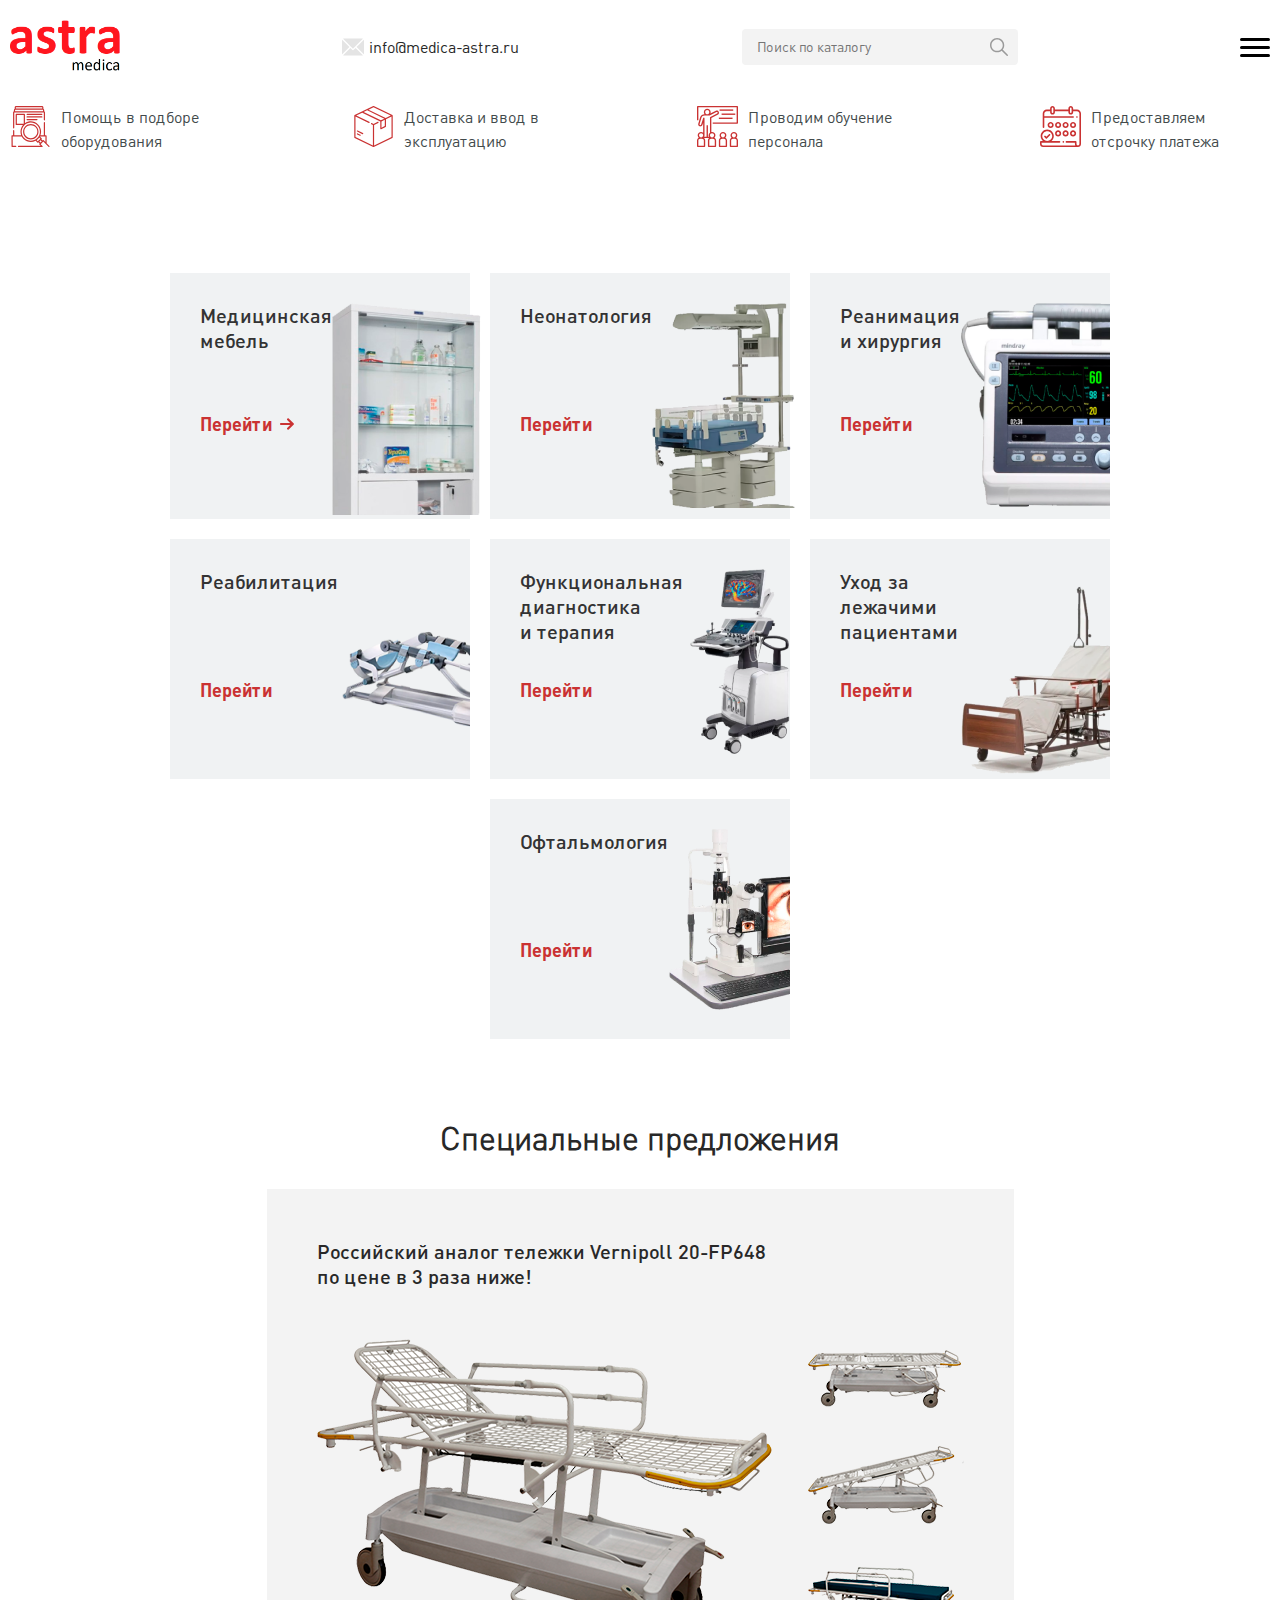
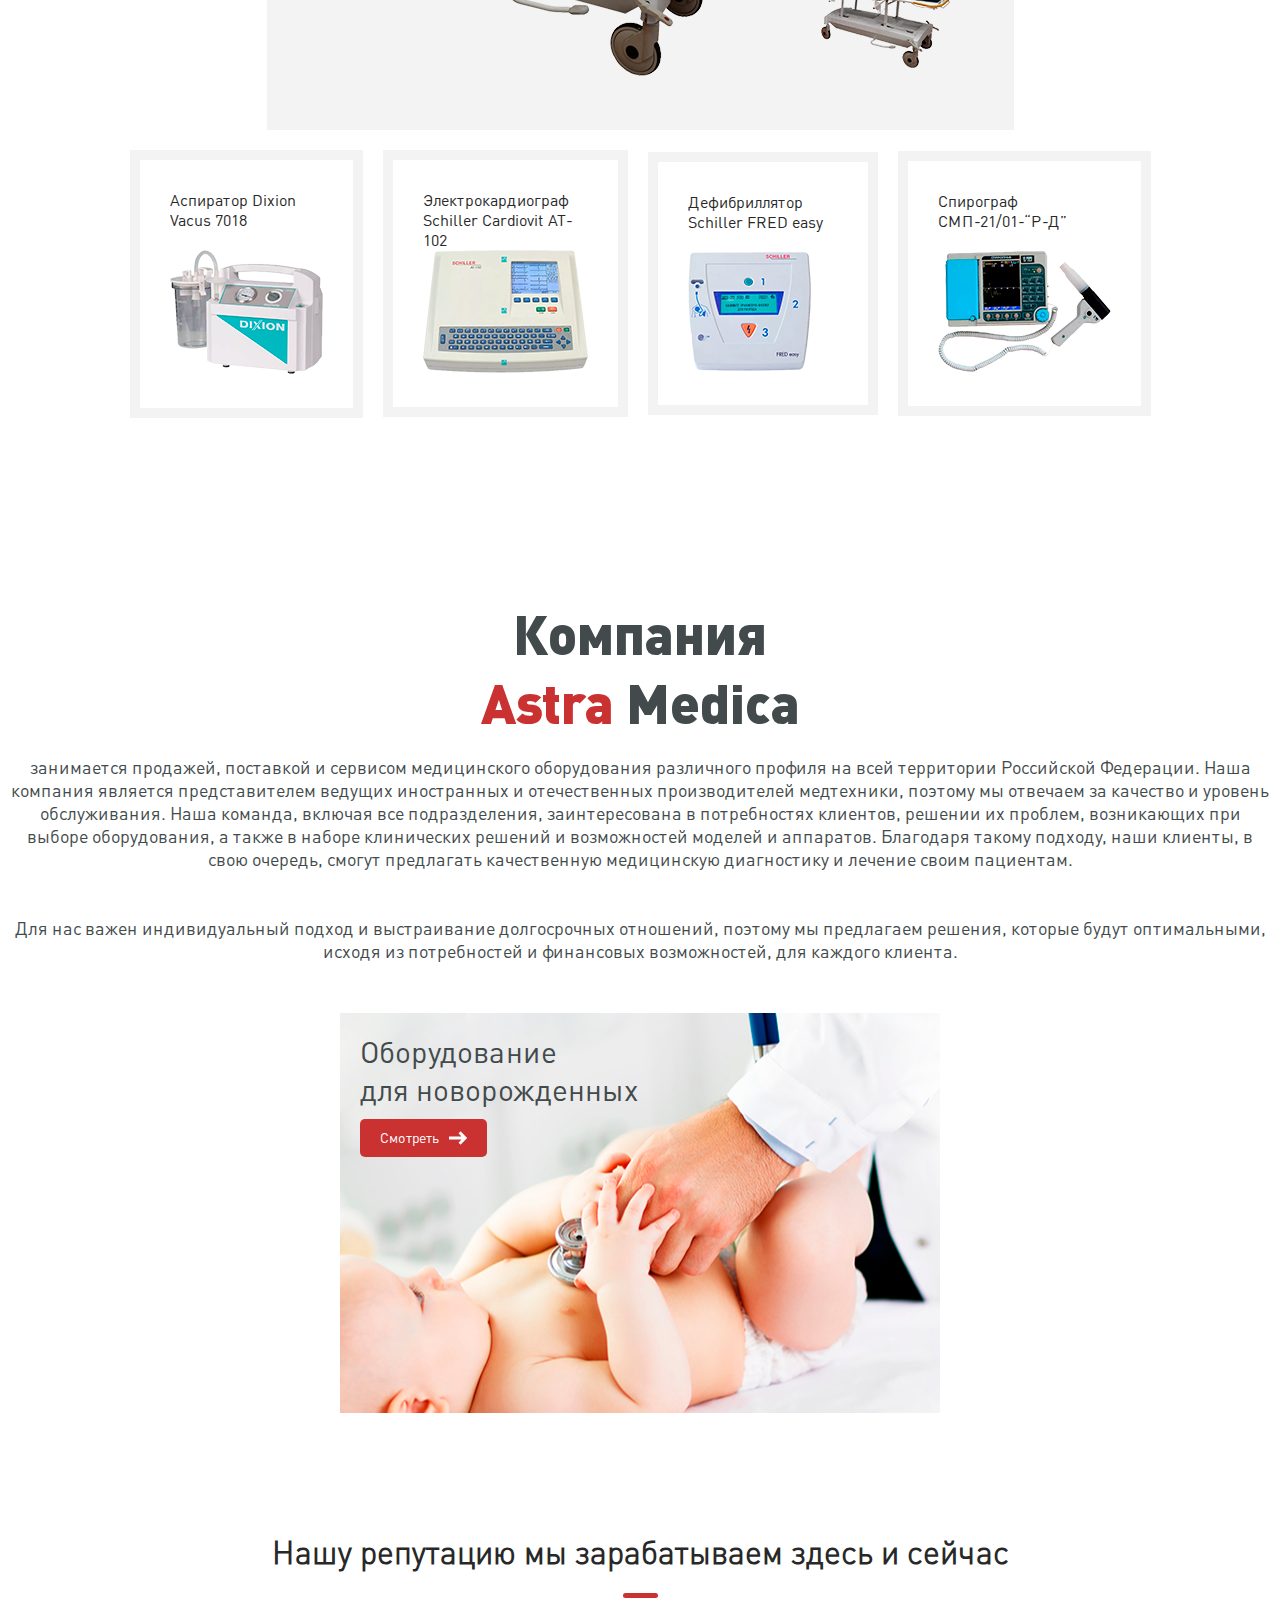
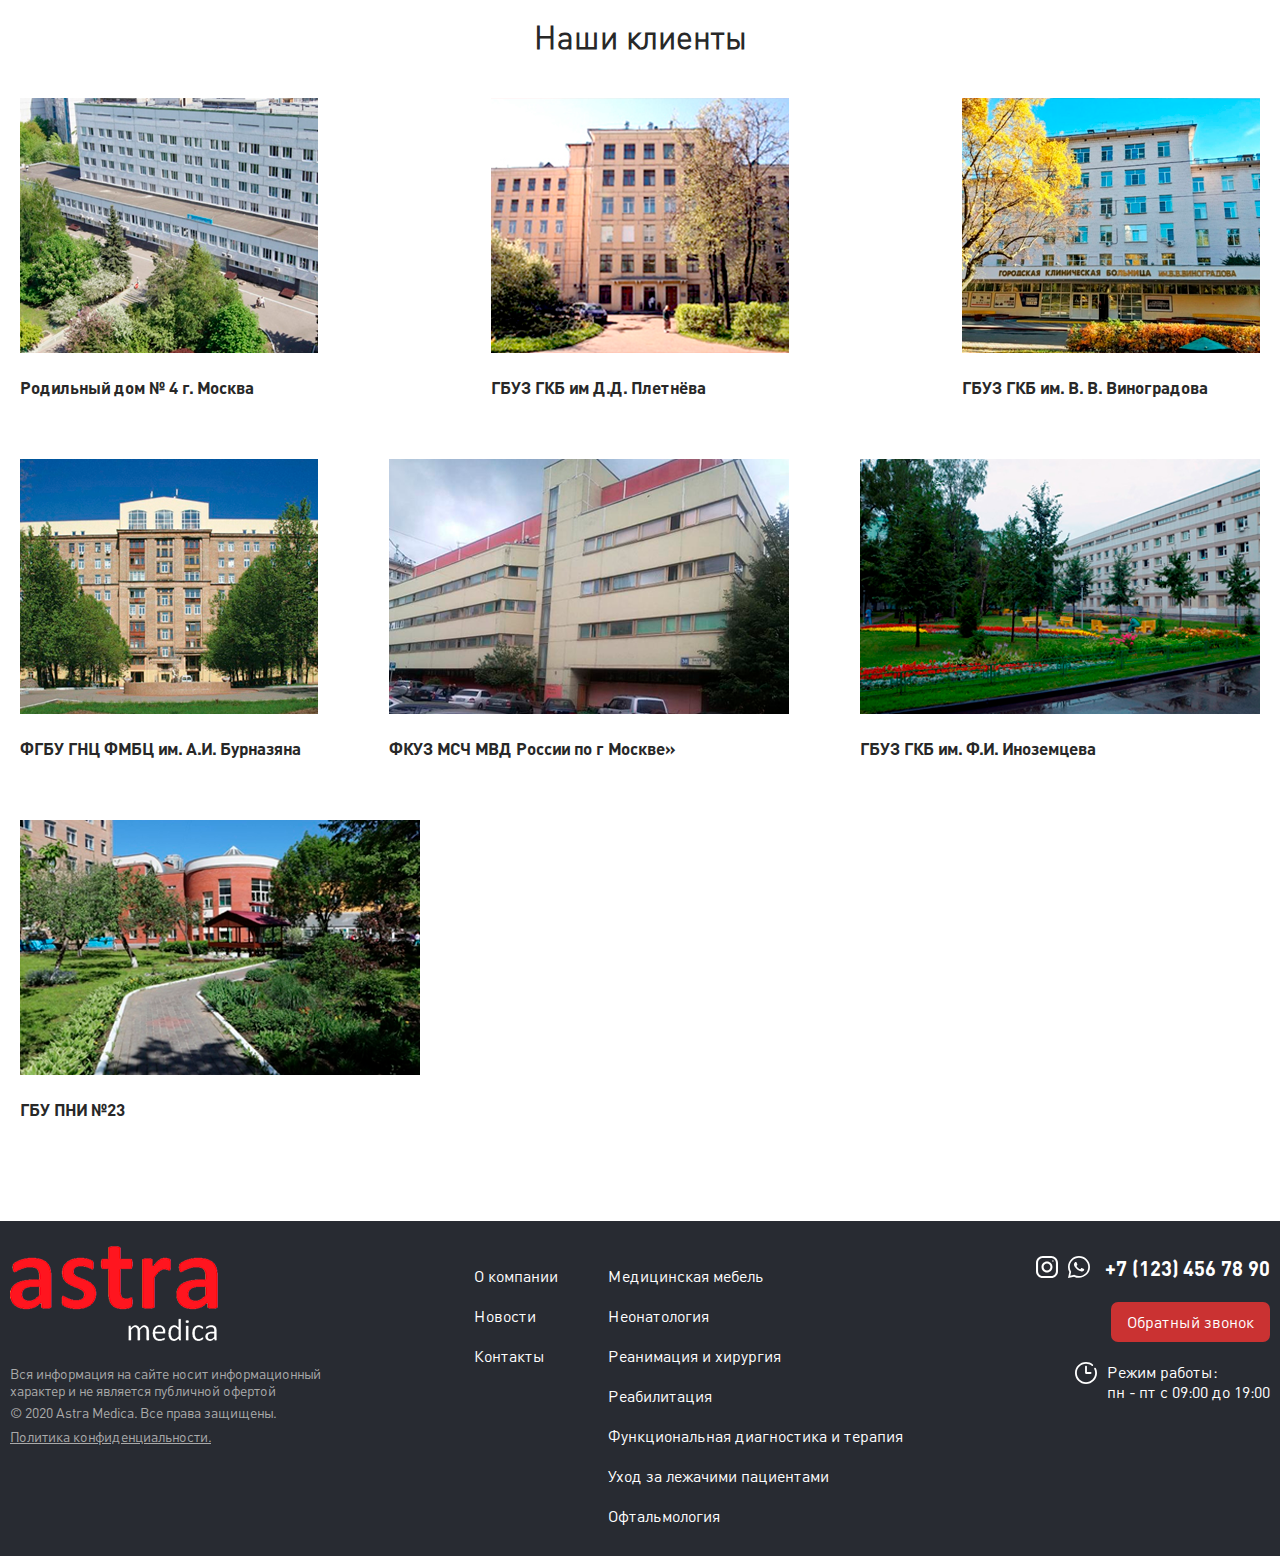
==== commit da494f0a: "about" ====
--- a/index.html
+++ b/index.html
@@ -7,7 +7,7 @@
     <title>Astra Medica</title>
     <link rel="stylesheet" href="./styles/style.css">
     <link rel="stylesheet" href="./styles/media-queries.css">
-    <link rel="shortcut icon" href="./assets/img/favicon.ico" type="image/x-icon">
+    <link rel="shortcut icon" href="./assets/img/main/favicon.ico" type="image/x-icon">
 </head>
 
 <body>
@@ -16,20 +16,20 @@
         <div class="header-top">
             <div class="container">
                 <div class="header-top__logo">
-                    <a href="/">
-                        <img src="./assets/img/logo.png" alt="">
+                    <a href="index.html">
+                        <img src="./assets/img/main/logo.png" alt="">
                     </a>
                 </div>
 
                 <div class="header-top__mail">
-                    <img src="./assets/img/header/mail.svg" alt="">
+                    <img src="./assets/img/main/header/mail.svg" alt="">
                     <a href="#">
                         info@medica-astra.ru
                     </a>
                 </div>
 
                 <div class="header-top__phone">
-                    <img src="./assets/img/header/phone.svg" alt="">
+                    <img src="./assets/img/main/header/phone.svg" alt="">
                     <a href="#">
                         8 (123) 456 78 90
                     </a>
@@ -38,7 +38,7 @@
 
                 <div class="header-top__search">
                     <input type="search" placeholder="Поиск по каталогу">
-                    <img src="./assets/img/header/search.svg" alt="">
+                    <img src="./assets/img/main/header/search.svg" alt="">
                 </div>
 
                 <div class="header-top__menu">
@@ -175,7 +175,7 @@
                     <div class="services-list">
                         <div class="service">
                             <div class="service-image">
-                                <img src="./assets/img/services/1.svg" alt="">
+                                <img src="./assets/img/main/services/1.svg" alt="">
                             </div>
                             <div class="service-text">
                                 <p>Помощь в подборе оборудования</p>
@@ -183,7 +183,7 @@
                         </div>
                         <div class="service">
                             <div class="service-image">
-                                <img src="./assets/img/services/2.svg" alt="">
+                                <img src="./assets/img/main/services/2.svg" alt="">
                             </div>
                             <div class="service-text">
                                 <p>Доставка и ввод в эксплуатацию</p>
@@ -191,7 +191,7 @@
                         </div>
                         <div class="service">
                             <div class="service-image">
-                                <img src="./assets/img/services/3.svg" alt="">
+                                <img src="./assets/img/main/services/3.svg" alt="">
                             </div>
                             <div class="service-text">
                                 <p>Проводим обучение персонала</p>
@@ -199,7 +199,7 @@
                         </div>
                         <div class="service">
                             <div class="service-image">
-                                <img src="./assets/img/services/4.svg" alt="">
+                                <img src="./assets/img/main/services/4.svg" alt="">
                             </div>
                             <div class="service-text">
                                 <p>Предоставляем отсрочку платежа</p>
@@ -209,7 +209,7 @@
                 </div>
             </div>
         </div>
-
+        
         <div class="header-menu__mobile">
 
             <div class="header-menu__mobile-search">
@@ -335,7 +335,7 @@
             </div>
 
             <div class="header-menu__mobile-phone">
-                <img src="./assets/img/header/phone.svg" alt="">
+                <img src="./assets/img/main/header/phone.svg" alt="">
                 <a href="#">
                     8 (123) 456 78 90
                 </a>
@@ -343,7 +343,7 @@
             </div>
 
             <div class="header-menu__mobile-mail">
-                <img src="./assets/img/header/mail.svg" alt="">
+                <img src="./assets/img/main/header/mail.svg" alt="">
                 <a href="#">
                     info@medica-astra.ru
                 </a>
@@ -354,14 +354,14 @@
                 <div class="line"></div>
             </div>
         </div>
+     
     </header>
     <main class="main">
-
         <section class="devices">
             <div class="container">
                 <div class="devices-slider">
                     <div class="arrow-back">
-                        <img src="./assets/img/devices/back.svg" alt="">
+                        <img src="./assets/img/main/devices/back.svg" alt="">
                     </div>
                     <div class="devices-window">
                         <div class="devices-list">
@@ -370,7 +370,7 @@
                                     <h1>Дефибрилляторы <br> для профессионалов <br> и рядовых сотрудников</h1>
                                 </div>
                                 <div class="device-link">
-                                    <button class="device-button"><img src="./assets/img/devices/button.png"
+                                    <button class="device-button"><img src="./assets/img/main/devices/button.png"
                                             alt="">Смотреть</button>
                                 </div>
                             </div>
@@ -379,14 +379,14 @@
                                     <h1>Дефибрилляторы <br> для новичков <br> и рядовых сотрудников</h1>
                                 </div>
                                 <div class="device-link">
-                                    <button class="device-button"><img src="./assets/img/devices/button.png"
+                                    <button class="device-button"><img src="./assets/img/main/devices/button.png"
                                             alt="">Смотреть</button>
                                 </div>
                             </div>
                         </div>
                     </div>
                     <div class="arrow-next">
-                        <img src="./assets/img/devices/next.svg" alt="">
+                        <img src="./assets/img/main/devices/next.svg" alt="">
                     </div>
                 </div>
             </div>
@@ -401,12 +401,12 @@
                             <div class="category-text__link">
                                 <a href="#">
                                     Перейти
-                                    <img src="./assets/img/categories/next.svg" alt="">
+                                    <img src="./assets/img/main/categories/next.svg" alt="">
                                 </a>
                             </div>
                         </div>
                         <div class="category-image">
-                            <img src="./assets/img/categories/1.png" alt="">
+                            <img src="./assets/img/main/categories/1.png" alt="">
                         </div>
                     </div>
                     <div class="category">
@@ -417,7 +417,7 @@
                             </div>
                         </div>
                         <div class="category-image">
-                            <img src="./assets/img/categories/2.png" alt="">
+                            <img src="./assets/img/main/categories/2.png" alt="">
                         </div>
                     </div>
                     <div class="category">
@@ -428,7 +428,7 @@
                             </div>
                         </div>
                         <div class="category-image">
-                            <img src="./assets/img/categories/3.png" alt="">
+                            <img src="./assets/img/main/categories/3.png" alt="">
                         </div>
                     </div>
                     <div class="category">
@@ -439,7 +439,7 @@
                             </div>
                         </div>
                         <div class="category-image">
-                            <img src="./assets/img/categories/4.png" alt="">
+                            <img src="./assets/img/main/categories/4.png" alt="">
                         </div>
                     </div>
                     <div class="category">
@@ -450,7 +450,7 @@
                             </div>
                         </div>
                         <div class="category-image">
-                            <img src="./assets/img/categories/5.png" alt="">
+                            <img src="./assets/img/main/categories/5.png" alt="">
                         </div>
                     </div>
                     <div class="category">
@@ -461,7 +461,7 @@
                             </div>
                         </div>
                         <div class="category-image">
-                            <img src="./assets/img/categories/6.png" alt="">
+                            <img src="./assets/img/main/categories/6.png" alt="">
                         </div>
                     </div>
                     <div class="category">
@@ -472,7 +472,7 @@
                             </div>
                         </div>
                         <div class="category-image">
-                            <img src="./assets/img/categories/7.png" alt="">
+                            <img src="./assets/img/main/categories/7.png" alt="">
                         </div>
                     </div>
                 </div>
@@ -491,7 +491,7 @@
                                 <p>Российский аналог тележки Vernipoll 20-FP648 по цене в 3 раза ниже!</p>
                             </div>
                             <div class="offer-image">
-                                <img src="./assets/img/offers/1.png" alt="">
+                                <img src="./assets/img/main/offers/1.png" alt="">
                             </div>
                         </div>
                     </div>
@@ -502,7 +502,7 @@
                                     <p>Аспиратор Dixion Vacus 7018</p>
                                 </div>
                                 <div class="offer-image">
-                                    <img src="./assets/img/offers/2.png" alt="">
+                                    <img src="./assets/img/main/offers/2.png" alt="">
                                 </div>
                             </div>
                         </div>
@@ -512,7 +512,7 @@
                                     <p>Электрокардиограф Schiller Cardiovit AT-102</p>
                                 </div>
                                 <div class="offer-image">
-                                    <img src="./assets/img/offers/3.png" alt="">
+                                    <img src="./assets/img/main/offers/3.png" alt="">
                                 </div>
                             </div>
                         </div>
@@ -522,7 +522,7 @@
                                     <p>Дефибриллятор Schiller FRED easy</p>
                                 </div>
                                 <div class="offer-image">
-                                    <img src="./assets/img/offers/4.png" alt="">
+                                    <img src="./assets/img/main/offers/4.png" alt="">
                                 </div>
                             </div>
                         </div>
@@ -532,7 +532,7 @@
                                     <p>Спирограф СМП-21/01-“Р-Д”</p>
                                 </div>
                                 <div class="offer-image">
-                                    <img src="./assets/img/offers/5.png" alt="">
+                                    <img src="./assets/img/main/offers/5.png" alt="">
                                 </div>
                             </div>
                         </div>
@@ -565,7 +565,7 @@
                         <p>Оборудование <br> для новорожденных</p>
                     </div>
                     <div class="about-product__link">
-                        <button class="header-button">Смотреть <img src="./assets/img/about/arrow.svg" alt=""> </button>
+                        <button class="header-button">Смотреть <img src="./assets/img/main/about/arrow.svg" alt=""> </button>
                     </div>
                 </div>
             </div>
@@ -581,7 +581,7 @@
                 <div class="clients-list">
                     <div class="client">
                         <div class="client-image">
-                            <img src="./assets/img/clients/1.png" alt="">
+                            <img src="./assets/img/main/clients/1.png" alt="">
                         </div>
                         <div class="client-text">
                             <p>Родильный дом № 4 г. Москва</p>
@@ -589,7 +589,7 @@
                     </div>
                     <div class="client">
                         <div class="client-image">
-                            <img src="./assets/img/clients/2.png" alt="">
+                            <img src="./assets/img/main/clients/2.png" alt="">
                         </div>
                         <div class="client-text">
                             <p>ГБУЗ ГКБ им Д.Д. Плетнёва</p>
@@ -597,7 +597,7 @@
                     </div>
                     <div class="client">
                         <div class="client-image">
-                            <img src="./assets/img/clients/3.png" alt="">
+                            <img src="./assets/img/main/clients/3.png" alt="">
                         </div>
                         <div class="client-text">
                             <p>ГБУЗ ГКБ им. В. В. Виноградова</p>
@@ -605,7 +605,7 @@
                     </div>
                     <div class="client">
                         <div class="client-image">
-                            <img src="./assets/img/clients/4.png" alt="">
+                            <img src="./assets/img/main/clients/4.png" alt="">
                         </div>
                         <div class="client-text">
                             <p>ФГБУ ГНЦ ФМБЦ им. А.И. Бурназяна</p>
@@ -613,7 +613,7 @@
                     </div>
                     <div class="client">
                         <div class="client-image">
-                            <img src="./assets/img/clients/5.png" alt="">
+                            <img src="./assets/img/main/clients/5.png" alt="">
                         </div>
                         <div class="client-text">
                             <p>ФКУЗ МСЧ МВД России по г Москве»</p>
@@ -621,7 +621,7 @@
                     </div>
                     <div class="client">
                         <div class="client-image">
-                            <img src="./assets/img/clients/6.png" alt="">
+                            <img src="./assets/img/main/clients/6.png" alt="">
                         </div>
                         <div class="client-text">
                             <p>ГБУЗ ГКБ им. Ф.И. Иноземцева</p>
@@ -629,7 +629,7 @@
                     </div>
                     <div class="client">
                         <div class="client-image">
-                            <img src="./assets/img/clients/7.png" alt="">
+                            <img src="./assets/img/main/clients/7.png" alt="">
                         </div>
                         <div class="client-text">
                             <p>ГБУ ПНИ №23</p>
@@ -644,7 +644,7 @@
         <div class="container">
             <div class="legal-info">
                 <div class="logo">
-                    <img src="./assets/img/footer/logo.png" alt="">
+                    <img src="./assets/img/main/footer/logo.png" alt="">
                 </div>
                 <div class="policy">
                     <p>Вся информация на сайте носит информационный характер и не является публичной офертой</p>
@@ -660,13 +660,13 @@
                 <div class="main-links">
                     <ul>
                         <li>
-                            <a href="#">О компании</a>
+                            <a href="about.html">О компании</a>
                         </li>
                         <li>
                             <a href="#">Новости</a>
                         </li>
                         <li>
-                            <a href="#">Контакты</a>
+                            <a href="./contancts.html">Контакты</a>
                         </li>
                     </ul>
                 </div>
@@ -700,10 +700,10 @@
                 <div class="contacts">
                     <div class="social-media">
                         <div class="instagram">
-                            <img src="./assets/img/footer/instagram.svg" alt="">
+                            <img src="./assets/img/main/footer/instagram.svg" alt="">
                         </div>
                         <div class="whatsapp">
-                            <img src="./assets/img/footer/whatsapp.svg" alt="">
+                            <img src="./assets/img/main/footer/whatsapp.svg" alt="">
                         </div>
                     </div>
                     <div class="phone">
@@ -714,13 +714,14 @@
                     <button class="call-button">Обратный звонок</button>
                 </div>
                 <div class="working-schedule">
-                    <img src="./assets/img/footer/clock.svg" alt="">
+                    <img src="./assets/img/main/footer/clock.svg" alt="">
                     <p>Режим работы: <br> пн - пт с 09:00 до 19:00</p>
                 </div>
             </div>
         </div>
     </footer>
     <script src="./src/main.js"></script>
+    <script src="./src/navigation.js" type="module"></script>
 </body>
 
 </html>--- a/styles/style.css
+++ b/styles/style.css
@@ -69,11 +69,14 @@
 }
 
 .section-title {
-  font-size: 32px;
   margin-bottom: 30px;
   text-align: center;
   color: #282828;
+}
+
+.section-title h3 {
   font-family: 'DIN Pro Light', sans-serif;
+  font-size: 32px;
 }
 
 .header-button,
@@ -88,6 +91,17 @@
   color: #fff;
   margin-left: 10px;
   cursor: pointer;
+}
+
+section {
+  padding: 50px 0;
+}
+
+.section-line {
+  margin: 20px 0;
+  min-width: 100%;
+  height: 2px;
+  background: #f1f1f1;
 }
 
 input {
@@ -337,13 +351,17 @@
   line-height: 1.5;
 }
 
+body .header .navigation p, body .header .navigation a {
+  color: #b0b0b0;
+}
+
 body .header-menu__mobile {
   width: 315px;
   height: 100%;
   background-color: white;
   position: fixed;
   top: 0;
-  right: -315px;
+  right: -100%;
   -webkit-transition: all ease .6s;
   transition: all ease .6s;
 }
@@ -372,7 +390,7 @@
 }
 
 body .header-menu__mobile-search input {
-  background-image: url(../assets/img/header/search.svg);
+  background-image: url(../assets/img/main/header/search.svg);
   background-position: 95% 50%;
   background-repeat: no-repeat;
   background-size: 18px;
@@ -423,7 +441,7 @@
 }
 
 body .main .devices {
-  background: url(../assets/img/devices/bg.png) no-repeat center;
+  background: url(../assets/img/main/devices/bg.png) no-repeat center;
   min-height: 600px;
 }
 
@@ -657,7 +675,7 @@
   min-width: 600px;
   min-height: 400px;
   padding: 20px;
-  background: url(../assets/img/about/product.png) no-repeat center;
+  background: url(../assets/img/main/about/product.png) no-repeat center;
 }
 
 body .main .about-product__text {
--- a/styles/media-queries.css
+++ b/styles/media-queries.css
@@ -63,6 +63,54 @@
     margin-right: 0;
     margin-bottom: 50px;
   }
+  body .main .contacts-wrap {
+    -webkit-box-orient: vertical;
+    -webkit-box-direction: normal;
+        -ms-flex-direction: column;
+            flex-direction: column;
+    -webkit-box-pack: center;
+        -ms-flex-pack: center;
+            justify-content: center;
+    -webkit-box-align: center;
+        -ms-flex-align: center;
+            align-items: center;
+  }
+  body .main .contacts-wrap .contacts-map iframe {
+    width: 300px;
+  }
+  body .main .plan .container {
+    -webkit-box-orient: vertical;
+    -webkit-box-direction: normal;
+        -ms-flex-direction: column;
+            flex-direction: column;
+    -webkit-box-pack: center;
+        -ms-flex-pack: center;
+            justify-content: center;
+    -webkit-box-align: center;
+        -ms-flex-align: center;
+            align-items: center;
+  }
+  body .main .plan .container div {
+    text-align: center;
+  }
+  body .main .partners .container {
+    -webkit-box-orient: vertical;
+    -webkit-box-direction: normal;
+        -ms-flex-direction: column;
+            flex-direction: column;
+    -webkit-box-pack: center;
+        -ms-flex-pack: center;
+            justify-content: center;
+    -webkit-box-align: center;
+        -ms-flex-align: center;
+            align-items: center;
+  }
+  body .main .partners-image img {
+    max-width: 300px;
+  }
+  body .main .partners-text {
+    text-align: center;
+  }
 }
 
 @media (max-width: 900px) {
